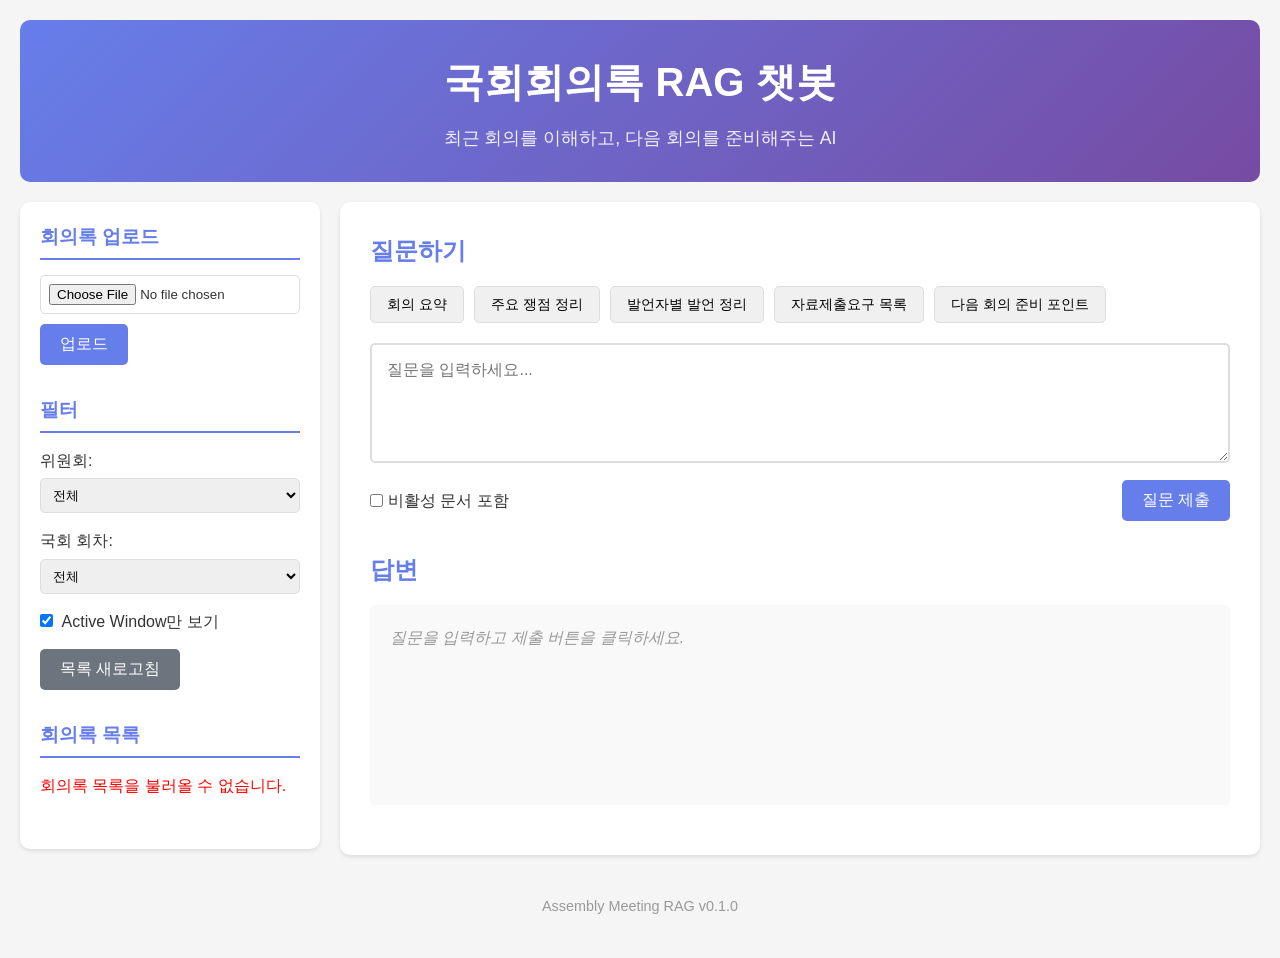
==== Assembly_Meeting_Rag/frontend/index.html @ 9d3f6072 "feat: 프론트엔드 UI 추가 - 회의록 질의응답을 위한 웹 인터페이스 - HTML, CSS, JavaScript 파일 추가" ====
<!DOCTYPE html>
<html lang="ko">
<head>
    <meta charset="UTF-8">
    <meta name="viewport" content="width=device-width, initial-scale=1.0">
    <title>국회회의록 RAG 챗봇</title>
    <link rel="stylesheet" href="style.css">
</head>
<body>
    <div class="container">
        <header>
            <h1>국회회의록 RAG 챗봇</h1>
            <p class="subtitle">최근 회의를 이해하고, 다음 회의를 준비해주는 AI</p>
        </header>

        <main>
            <!-- 사이드바: 회의록 목록 및 필터 -->
            <aside class="sidebar">
                <section class="upload-section">
                    <h2>회의록 업로드</h2>
                    <input type="file" id="fileInput" accept=".pdf" />
                    <button id="uploadBtn" class="btn btn-primary">업로드</button>
                </section>

                <section class="filter-section">
                    <h2>필터</h2>
                    <div class="filter-group">
                        <label for="committeeFilter">위원회:</label>
                        <select id="committeeFilter">
                            <option value="">전체</option>
                        </select>
                    </div>
                    <div class="filter-group">
                        <label for="assemblyFilter">국회 회차:</label>
                        <select id="assemblyFilter">
                            <option value="">전체</option>
                        </select>
                    </div>
                    <div class="filter-group">
                        <label>
                            <input type="checkbox" id="activeOnlyFilter" checked />
                            Active Window만 보기
                        </label>
                    </div>
                    <button id="refreshBtn" class="btn btn-secondary">목록 새로고침</button>
                </section>

                <section class="meetings-section">
                    <h2>회의록 목록</h2>
                    <div id="meetingsList" class="meetings-list">
                        <!-- 동적으로 로드됨 -->
                    </div>
                </section>
            </aside>

            <!-- 메인 콘텐츠: 질문 및 답변 -->
            <div class="main-content">
                <section class="question-section">
                    <h2>질문하기</h2>
                    <div class="question-templates">
                        <button class="template-btn" data-template="summary">회의 요약</button>
                        <button class="template-btn" data-template="issue">주요 쟁점 정리</button>
                        <button class="template-btn" data-template="speaker">발언자별 발언 정리</button>
                        <button class="template-btn" data-template="material">자료제출요구 목록</button>
                        <button class="template-btn" data-template="next">다음 회의 준비 포인트</button>
                    </div>
                    <div class="question-input">
                        <textarea id="questionInput" placeholder="질문을 입력하세요..."></textarea>
                        <div class="question-options">
                            <label>
                                <input type="checkbox" id="includeInactive" />
                                비활성 문서 포함
                            </label>
                            <button id="submitBtn" class="btn btn-primary">질문 제출</button>
                        </div>
                    </div>
                </section>

                <section class="answer-section">
                    <h2>답변</h2>
                    <div id="answerArea" class="answer-area">
                        <p class="placeholder">질문을 입력하고 제출 버튼을 클릭하세요.</p>
                    </div>
                    <div id="sourcesArea" class="sources-area" style="display: none;">
                        <h3>근거 문서</h3>
                        <div id="sourcesList"></div>
                    </div>
                </section>
            </div>
        </main>

        <footer>
            <p>Assembly Meeting RAG v0.1.0</p>
        </footer>
    </div>

    <script src="script.js"></script>
</body>
</html>
---- Assembly_Meeting_Rag/frontend/style.css ----
* {
    margin: 0;
    padding: 0;
    box-sizing: border-box;
}

body {
    font-family: -apple-system, BlinkMacSystemFont, 'Segoe UI', Roboto, Oxygen, Ubuntu, Cantarell, sans-serif;
    background-color: #f5f5f5;
    color: #333;
    line-height: 1.6;
}

.container {
    max-width: 1400px;
    margin: 0 auto;
    padding: 20px;
}

header {
    background: linear-gradient(135deg, #667eea 0%, #764ba2 100%);
    color: white;
    padding: 30px;
    border-radius: 10px;
    margin-bottom: 20px;
    text-align: center;
}

header h1 {
    font-size: 2.5em;
    margin-bottom: 10px;
}

.subtitle {
    font-size: 1.1em;
    opacity: 0.9;
}

main {
    display: grid;
    grid-template-columns: 300px 1fr;
    gap: 20px;
    margin-bottom: 20px;
}

/* 사이드바 */
.sidebar {
    background: white;
    padding: 20px;
    border-radius: 10px;
    box-shadow: 0 2px 4px rgba(0,0,0,0.1);
    height: fit-content;
    position: sticky;
    top: 20px;
}

.sidebar section {
    margin-bottom: 30px;
}

.sidebar h2 {
    font-size: 1.2em;
    margin-bottom: 15px;
    color: #667eea;
    border-bottom: 2px solid #667eea;
    padding-bottom: 5px;
}

.upload-section input[type="file"] {
    width: 100%;
    margin-bottom: 10px;
    padding: 8px;
    border: 1px solid #ddd;
    border-radius: 5px;
}

.filter-group {
    margin-bottom: 15px;
}

.filter-group label {
    display: block;
    margin-bottom: 5px;
    font-weight: 500;
}

.filter-group select {
    width: 100%;
    padding: 8px;
    border: 1px solid #ddd;
    border-radius: 5px;
}

.filter-group input[type="checkbox"] {
    margin-right: 5px;
}

.meetings-list {
    max-height: 400px;
    overflow-y: auto;
}

.meeting-item {
    padding: 10px;
    margin-bottom: 10px;
    background: #f9f9f9;
    border-radius: 5px;
    cursor: pointer;
    transition: background 0.2s;
}

.meeting-item:hover {
    background: #e9e9e9;
}

.meeting-item.active {
    background: #667eea;
    color: white;
}

.meeting-item h3 {
    font-size: 0.9em;
    margin-bottom: 5px;
}

.meeting-item p {
    font-size: 0.8em;
    opacity: 0.8;
}

/* 메인 콘텐츠 */
.main-content {
    background: white;
    padding: 30px;
    border-radius: 10px;
    box-shadow: 0 2px 4px rgba(0,0,0,0.1);
}

.question-section {
    margin-bottom: 30px;
}

.question-section h2 {
    margin-bottom: 15px;
    color: #667eea;
}

.question-templates {
    display: flex;
    flex-wrap: wrap;
    gap: 10px;
    margin-bottom: 20px;
}

.template-btn {
    padding: 8px 16px;
    background: #f0f0f0;
    border: 1px solid #ddd;
    border-radius: 5px;
    cursor: pointer;
    transition: all 0.2s;
    font-size: 0.9em;
}

.template-btn:hover {
    background: #667eea;
    color: white;
    border-color: #667eea;
}

.question-input textarea {
    width: 100%;
    min-height: 120px;
    padding: 15px;
    border: 2px solid #ddd;
    border-radius: 5px;
    font-size: 1em;
    font-family: inherit;
    resize: vertical;
}

.question-input textarea:focus {
    outline: none;
    border-color: #667eea;
}

.question-options {
    display: flex;
    justify-content: space-between;
    align-items: center;
    margin-top: 10px;
}

.question-options label {
    display: flex;
    align-items: center;
    gap: 5px;
}

.answer-section h2 {
    margin-bottom: 15px;
    color: #667eea;
}

.answer-area {
    background: #f9f9f9;
    padding: 20px;
    border-radius: 5px;
    min-height: 200px;
    margin-bottom: 20px;
}

.answer-area .placeholder {
    color: #999;
    font-style: italic;
}

.answer-area .loading {
    text-align: center;
    color: #667eea;
}

.answer-area .answer-content {
    white-space: pre-wrap;
    line-height: 1.8;
}

.sources-area {
    background: #f0f7ff;
    padding: 20px;
    border-radius: 5px;
    border-left: 4px solid #667eea;
}

.sources-area h3 {
    margin-bottom: 15px;
    color: #667eea;
}

.source-item {
    padding: 10px;
    margin-bottom: 10px;
    background: white;
    border-radius: 5px;
    border-left: 3px solid #667eea;
}

.source-item h4 {
    margin-bottom: 5px;
    color: #333;
}

.source-item p {
    font-size: 0.9em;
    color: #666;
}

/* 버튼 */
.btn {
    padding: 10px 20px;
    border: none;
    border-radius: 5px;
    cursor: pointer;
    font-size: 1em;
    transition: all 0.2s;
}

.btn-primary {
    background: #667eea;
    color: white;
}

.btn-primary:hover {
    background: #5568d3;
}

.btn-secondary {
    background: #6c757d;
    color: white;
}

.btn-secondary:hover {
    background: #5a6268;
}

.btn:disabled {
    opacity: 0.5;
    cursor: not-allowed;
}

footer {
    text-align: center;
    padding: 20px;
    color: #999;
    font-size: 0.9em;
}

/* 반응형 디자인 */
@media (max-width: 768px) {
    main {
        grid-template-columns: 1fr;
    }

    .sidebar {
        position: static;
    }
}
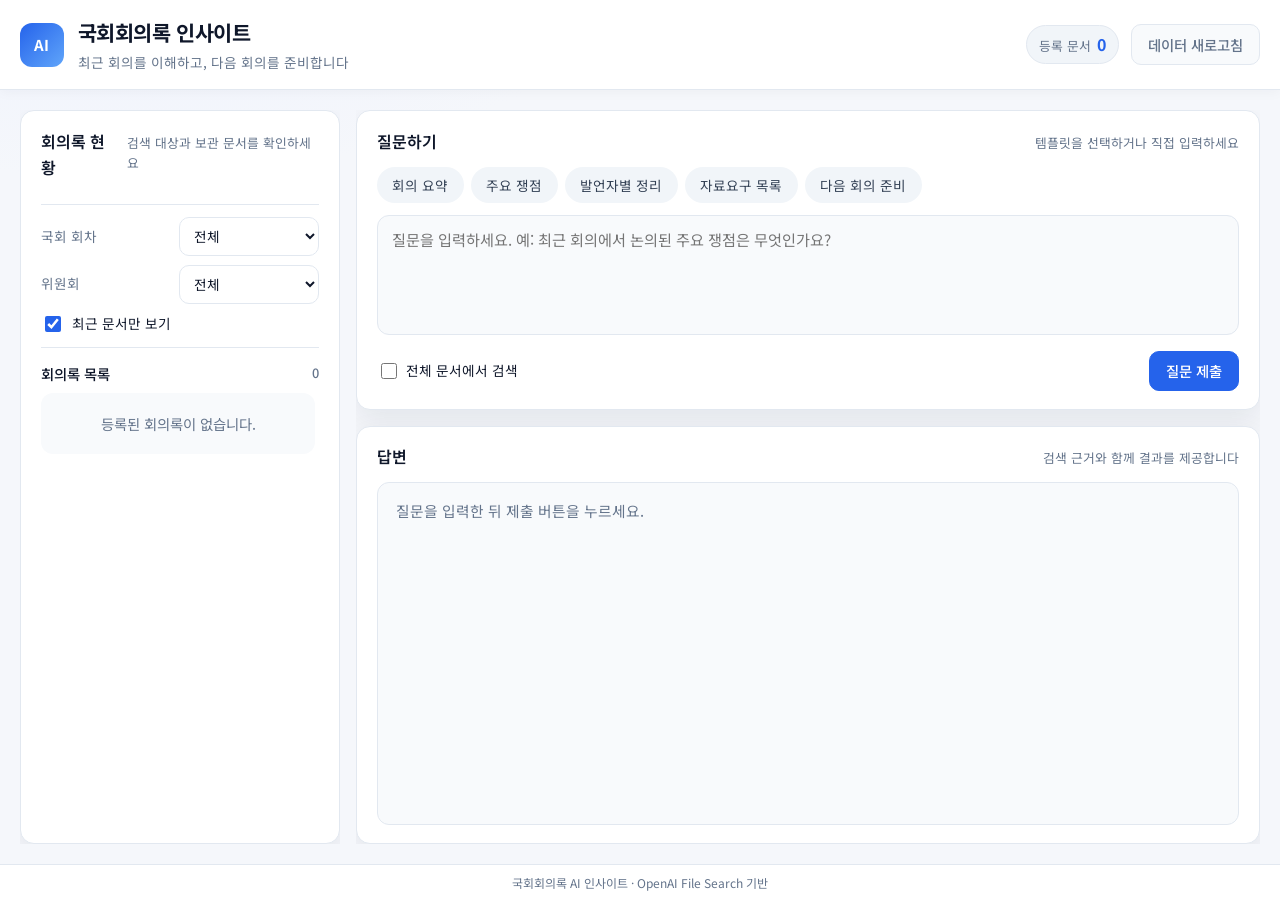
==== commit 8977a3e6: "Revamp frontend UI and client logic" ====
--- a/Assembly_Meeting_Rag/frontend/index.html
+++ b/Assembly_Meeting_Rag/frontend/index.html
@@ -3,102 +3,116 @@
 <head>
     <meta charset="UTF-8">
     <meta name="viewport" content="width=device-width, initial-scale=1.0">
-    <title>국회회의록 RAG 챗봇</title>
-    <link rel="stylesheet" href="style.css">
+    <title>국회회의록 AI 인사이트</title>
+    <link id="app-style" rel="stylesheet" href="/static/style.css" onerror="this.onerror=null;this.href='./style.css';">
+    <link rel="preconnect" href="https://fonts.googleapis.com">
+    <link rel="preconnect" href="https://fonts.gstatic.com" crossorigin>
+    <link href="https://fonts.googleapis.com/css2?family=Noto+Sans+KR:wght@400;500;600;700&display=swap" rel="stylesheet">
 </head>
 <body>
-    <div class="container">
-        <header>
-            <h1>국회회의록 RAG 챗봇</h1>
-            <p class="subtitle">최근 회의를 이해하고, 다음 회의를 준비해주는 AI</p>
-        </header>
+    <header class="top">
+        <div class="top-inner">
+            <div class="brand">
+                <span class="brand-mark">AI</span>
+                <div>
+                    <h1 class="title">국회회의록 인사이트</h1>
+                    <p class="tagline">최근 회의를 이해하고, 다음 회의를 준비합니다</p>
+                </div>
+            </div>
+            <div class="top-meta">
+                <div class="stat">
+                    <span class="stat-label">등록 문서</span>
+                    <strong id="totalDocs" class="stat-value">0</strong>
+                </div>
+                <button type="button" class="btn btn-ghost" id="refreshBtn">데이터 새로고침</button>
+            </div>
+        </div>
+    </header>
 
-        <main>
-            <!-- 사이드바: 회의록 목록 및 필터 -->
-            <aside class="sidebar">
-                <section class="upload-section">
-                    <h2>회의록 업로드</h2>
-                    <input type="file" id="fileInput" accept=".pdf" />
-                    <button id="uploadBtn" class="btn btn-primary">업로드</button>
-                </section>
-
-                <section class="filter-section">
-                    <h2>필터</h2>
-                    <div class="filter-group">
-                        <label for="committeeFilter">위원회:</label>
-                        <select id="committeeFilter">
+    <div class="screen">
+        <aside class="col col-docs">
+            <section class="card card-docs">
+                <div class="card-head">
+                    <h2 class="card-h">회의록 현황</h2>
+                    <span class="card-sub">검색 대상과 보관 문서를 확인하세요</span>
+                </div>
+                <div class="filters">
+                    <label class="filter-item">
+                        <span class="filter-lbl">국회 회차</span>
+                        <select id="assemblyFilter" class="filter-sel">
                             <option value="">전체</option>
                         </select>
-                    </div>
-                    <div class="filter-group">
-                        <label for="assemblyFilter">국회 회차:</label>
-                        <select id="assemblyFilter">
+                    </label>
+                    <label class="filter-item">
+                        <span class="filter-lbl">위원회</span>
+                        <select id="committeeFilter" class="filter-sel">
                             <option value="">전체</option>
                         </select>
-                    </div>
-                    <div class="filter-group">
-                        <label>
-                            <input type="checkbox" id="activeOnlyFilter" checked />
-                            Active Window만 보기
-                        </label>
-                    </div>
-                    <button id="refreshBtn" class="btn btn-secondary">목록 새로고침</button>
-                </section>
+                    </label>
+                    <label class="filter-check">
+                        <input type="checkbox" id="activeOnlyFilter" checked>
+                        <span>최근 문서만 보기</span>
+                    </label>
+                </div>
 
-                <section class="meetings-section">
-                    <h2>회의록 목록</h2>
-                    <div id="meetingsList" class="meetings-list">
-                        <!-- 동적으로 로드됨 -->
-                    </div>
-                </section>
-            </aside>
+                <div class="list-head">
+                    <span>회의록 목록</span>
+                    <span class="list-count" id="meetingsCount">0</span>
+                </div>
+                <div class="meetings-list" id="meetingsList">
+                    <p class="list-empty">등록된 회의록이 없습니다.</p>
+                </div>
+            </section>
+        </aside>
 
-            <!-- 메인 콘텐츠: 질문 및 답변 -->
-            <div class="main-content">
-                <section class="question-section">
-                    <h2>질문하기</h2>
-                    <div class="question-templates">
-                        <button class="template-btn" data-template="summary">회의 요약</button>
-                        <button class="template-btn" data-template="issue">주요 쟁점 정리</button>
-                        <button class="template-btn" data-template="speaker">발언자별 발언 정리</button>
-                        <button class="template-btn" data-template="material">자료제출요구 목록</button>
-                        <button class="template-btn" data-template="next">다음 회의 준비 포인트</button>
-                    </div>
-                    <div class="question-input">
-                        <textarea id="questionInput" placeholder="질문을 입력하세요..."></textarea>
-                        <div class="question-options">
-                            <label>
-                                <input type="checkbox" id="includeInactive" />
-                                비활성 문서 포함
-                            </label>
-                            <button id="submitBtn" class="btn btn-primary">질문 제출</button>
-                        </div>
-                    </div>
-                </section>
+        <main class="col col-main">
+            <section class="card card-ask">
+                <div class="card-head">
+                    <h2 class="card-h">질문하기</h2>
+                    <span class="card-sub">템플릿을 선택하거나 직접 입력하세요</span>
+                </div>
+                <div class="pill-row">
+                    <button type="button" class="pill" data-template="summary">회의 요약</button>
+                    <button type="button" class="pill" data-template="issue">주요 쟁점</button>
+                    <button type="button" class="pill" data-template="speaker">발언자별 정리</button>
+                    <button type="button" class="pill" data-template="material">자료요구 목록</button>
+                    <button type="button" class="pill" data-template="next">다음 회의 준비</button>
+                </div>
+                <textarea id="questionInput" class="ask-input" rows="4" placeholder="질문을 입력하세요. 예: 최근 회의에서 논의된 주요 쟁점은 무엇인가요?"></textarea>
+                <div class="ask-bar">
+                    <label class="ask-check">
+                        <input type="checkbox" id="includeInactive">
+                        <span>전체 문서에서 검색</span>
+                    </label>
+                    <button type="button" class="btn btn-main" id="submitBtn">질문 제출</button>
+                </div>
+            </section>
 
-                <section class="answer-section">
-                    <h2>답변</h2>
-                    <div id="answerArea" class="answer-area">
-                        <p class="placeholder">질문을 입력하고 제출 버튼을 클릭하세요.</p>
-                    </div>
-                    <div id="sourcesArea" class="sources-area" style="display: none;">
-                        <h3>근거 문서</h3>
-                        <div id="sourcesList"></div>
-                    </div>
-                </section>
-            </div>
+            <section class="card card-answer">
+                <div class="card-head">
+                    <h2 class="card-h">답변</h2>
+                    <span class="card-sub">검색 근거와 함께 결과를 제공합니다</span>
+                </div>
+                <div id="answerArea" class="answer-box">
+                    <p class="answer-empty">질문을 입력한 뒤 제출 버튼을 누르세요.</p>
+                </div>
+                <div id="sourcesArea" class="sources-box" hidden>
+                    <h3 class="sources-h">근거 문서</h3>
+                    <div id="sourcesList" class="sources-list"></div>
+                </div>
+            </section>
         </main>
-
-        <footer>
-            <p>Assembly Meeting RAG v0.1.0</p>
-        </footer>
     </div>
 
-    <script src="script.js"></script>
+    <footer class="bottom">
+        <p>국회회의록 AI 인사이트 · OpenAI File Search 기반</p>
+    </footer>
+
+    <div class="overlay" id="loadingOverlay" hidden aria-live="polite">
+        <div class="spinner"></div>
+        <p>처리 중입니다. 잠시만 기다려주세요.</p>
+    </div>
+
+    <script src="/static/script.js" onerror="this.onerror=null;var s=document.createElement('script');s.src='./script.js';document.body.appendChild(s);"></script>
 </body>
 </html>
-
-
-
-
-
--- a/Assembly_Meeting_Rag/frontend/style.css
+++ b/Assembly_Meeting_Rag/frontend/style.css
@@ -1,286 +1,251 @@
-* {
+/* 국회회의록 AI 인사이트 UI */
+
+*,
+*::before,
+*::after {
+    box-sizing: border-box;
+}
+
+:root {
+    --bg: #f5f7fb;
+    --card: #ffffff;
+    --text: #0f172a;
+    --muted: #64748b;
+    --line: #e2e8f0;
+    --primary: #2563eb;
+    --primary-h: #1d4ed8;
+    --accent: #0f766e;
+    --err: #b91c1c;
+    --shadow: 0 10px 30px rgba(15, 23, 42, 0.08);
+    --r: 14px;
+    --font: 'Noto Sans KR', sans-serif;
+}
+
+html, body {
+    height: 100%;
     margin: 0;
-    padding: 0;
-    box-sizing: border-box;
+    overflow: hidden;
 }
 
 body {
-    font-family: -apple-system, BlinkMacSystemFont, 'Segoe UI', Roboto, Oxygen, Ubuntu, Cantarell, sans-serif;
-    background-color: #f5f5f5;
-    color: #333;
+    font-family: var(--font);
+    font-size: 15px;
     line-height: 1.6;
-}
-
-.container {
-    max-width: 1400px;
+    color: var(--text);
+    background: radial-gradient(1200px 600px at 10% -10%, #eef2ff 0%, #f5f7fb 45%, #f5f7fb 100%);
+    display: flex;
+    flex-direction: column;
+}
+
+/* Header */
+.top {
+    flex-shrink: 0;
+    background: var(--card);
+    border-bottom: 1px solid var(--line);
+    box-shadow: 0 2px 12px rgba(15, 23, 42, 0.04);
+}
+
+.top-inner {
+    max-width: 1280px;
     margin: 0 auto;
-    padding: 20px;
-}
-
-header {
-    background: linear-gradient(135deg, #667eea 0%, #764ba2 100%);
-    color: white;
-    padding: 30px;
+    padding: 1rem 1.25rem;
+    display: flex;
+    align-items: center;
+    justify-content: space-between;
+    gap: 1rem;
+    flex-wrap: wrap;
+}
+
+.brand {
+    display: flex;
+    align-items: center;
+    gap: 0.85rem;
+}
+
+.brand-mark {
+    width: 44px;
+    height: 44px;
+    border-radius: 12px;
+    background: linear-gradient(135deg, var(--primary), #60a5fa);
+    color: #fff;
+    font-weight: 700;
+    display: inline-flex;
+    align-items: center;
+    justify-content: center;
+    letter-spacing: 0.02em;
+}
+
+.title {
+    margin: 0;
+    font-size: 1.3rem;
+    font-weight: 700;
+    letter-spacing: -0.02em;
+}
+
+.tagline {
+    margin: 0.15rem 0 0;
+    font-size: 0.85rem;
+    color: var(--muted);
+}
+
+.top-meta {
+    display: flex;
+    align-items: center;
+    gap: 0.75rem;
+}
+
+.stat {
+    display: inline-flex;
+    align-items: baseline;
+    gap: 0.4rem;
+    padding: 0.35rem 0.75rem;
+    border-radius: 999px;
+    background: #f1f5f9;
+    border: 1px solid var(--line);
+}
+
+.stat-label {
+    font-size: 0.8rem;
+    color: var(--muted);
+}
+
+.stat-value {
+    color: var(--primary);
+    font-weight: 700;
+    font-size: 1rem;
+}
+
+/* Layout */
+.screen {
+    flex: 1;
+    min-height: 0;
+    display: grid;
+    grid-template-columns: 320px 1fr;
+    gap: 1rem;
+    padding: 1.25rem;
+    max-width: 1280px;
+    margin: 0 auto;
+    width: 100%;
+    overflow: hidden;
+}
+
+.col {
+    min-height: 0;
+    overflow: hidden;
+    display: flex;
+    flex-direction: column;
+}
+
+.col-main {
+    gap: 1rem;
+}
+
+.card {
+    background: var(--card);
+    border: 1px solid var(--line);
+    border-radius: var(--r);
+    padding: 1.1rem 1.25rem;
+    box-shadow: var(--shadow);
+    flex-shrink: 0;
+}
+
+.card-docs {
+    display: flex;
+    flex-direction: column;
+    min-height: 0;
+    flex: 1;
+    overflow: hidden;
+}
+
+.card-answer {
+    flex: 1;
+    min-height: 0;
+    display: flex;
+    flex-direction: column;
+    overflow: hidden;
+}
+
+.card-head {
+    display: flex;
+    align-items: baseline;
+    justify-content: space-between;
+    gap: 0.5rem;
+    margin-bottom: 0.75rem;
+}
+
+.card-h {
+    margin: 0;
+    font-size: 1rem;
+    font-weight: 600;
+}
+
+.card-sub {
+    font-size: 0.8rem;
+    color: var(--muted);
+}
+
+/* Filters */
+.filters {
+    display: flex;
+    flex-direction: column;
+    gap: 0.6rem;
+    padding: 0.75rem 0;
+    border-top: 1px solid var(--line);
+    border-bottom: 1px solid var(--line);
+    margin: 0.75rem 0 0.85rem;
+}
+
+.filter-item {
+    display: flex;
+    align-items: center;
+    justify-content: space-between;
+    gap: 0.75rem;
+}
+
+.filter-lbl {
+    font-size: 0.85rem;
+    color: var(--muted);
+}
+
+.filter-sel {
+    padding: 0.45rem 0.65rem;
+    font-family: inherit;
+    font-size: 0.85rem;
+    border: 1px solid var(--line);
     border-radius: 10px;
-    margin-bottom: 20px;
-    text-align: center;
-}
-
-header h1 {
-    font-size: 2.5em;
-    margin-bottom: 10px;
-}
-
-.subtitle {
-    font-size: 1.1em;
-    opacity: 0.9;
-}
-
-main {
-    display: grid;
-    grid-template-columns: 300px 1fr;
-    gap: 20px;
-    margin-bottom: 20px;
-}
-
-/* 사이드바 */
-.sidebar {
-    background: white;
-    padding: 20px;
+    background: var(--card);
+    color: var(--text);
+    min-width: 140px;
+}
+
+.filter-check {
+    display: inline-flex;
+    align-items: center;
+    gap: 0.5rem;
+    font-size: 0.85rem;
+    color: var(--text);
+    cursor: pointer;
+}
+
+.filter-check input {
+    width: 16px;
+    height: 16px;
+    accent-color: var(--primary);
+}
+
+/* Buttons */
+.btn {
+    display: inline-flex;
+    align-items: center;
+    justify-content: center;
+    padding: 0.55rem 1rem;
+    font-family: inherit;
+    font-size: 0.9rem;
+    font-weight: 500;
     border-radius: 10px;
-    box-shadow: 0 2px 4px rgba(0,0,0,0.1);
-    height: fit-content;
-    position: sticky;
-    top: 20px;
-}
-
-.sidebar section {
-    margin-bottom: 30px;
-}
-
-.sidebar h2 {
-    font-size: 1.2em;
-    margin-bottom: 15px;
-    color: #667eea;
-    border-bottom: 2px solid #667eea;
-    padding-bottom: 5px;
-}
-
-.upload-section input[type="file"] {
-    width: 100%;
-    margin-bottom: 10px;
-    padding: 8px;
-    border: 1px solid #ddd;
-    border-radius: 5px;
-}
-
-.filter-group {
-    margin-bottom: 15px;
-}
-
-.filter-group label {
-    display: block;
-    margin-bottom: 5px;
-    font-weight: 500;
-}
-
-.filter-group select {
-    width: 100%;
-    padding: 8px;
-    border: 1px solid #ddd;
-    border-radius: 5px;
-}
-
-.filter-group input[type="checkbox"] {
-    margin-right: 5px;
-}
-
-.meetings-list {
-    max-height: 400px;
-    overflow-y: auto;
-}
-
-.meeting-item {
-    padding: 10px;
-    margin-bottom: 10px;
-    background: #f9f9f9;
-    border-radius: 5px;
     cursor: pointer;
-    transition: background 0.2s;
-}
-
-.meeting-item:hover {
-    background: #e9e9e9;
-}
-
-.meeting-item.active {
-    background: #667eea;
-    color: white;
-}
-
-.meeting-item h3 {
-    font-size: 0.9em;
-    margin-bottom: 5px;
-}
-
-.meeting-item p {
-    font-size: 0.8em;
-    opacity: 0.8;
-}
-
-/* 메인 콘텐츠 */
-.main-content {
-    background: white;
-    padding: 30px;
-    border-radius: 10px;
-    box-shadow: 0 2px 4px rgba(0,0,0,0.1);
-}
-
-.question-section {
-    margin-bottom: 30px;
-}
-
-.question-section h2 {
-    margin-bottom: 15px;
-    color: #667eea;
-}
-
-.question-templates {
-    display: flex;
-    flex-wrap: wrap;
-    gap: 10px;
-    margin-bottom: 20px;
-}
-
-.template-btn {
-    padding: 8px 16px;
-    background: #f0f0f0;
-    border: 1px solid #ddd;
-    border-radius: 5px;
-    cursor: pointer;
-    transition: all 0.2s;
-    font-size: 0.9em;
-}
-
-.template-btn:hover {
-    background: #667eea;
-    color: white;
-    border-color: #667eea;
-}
-
-.question-input textarea {
-    width: 100%;
-    min-height: 120px;
-    padding: 15px;
-    border: 2px solid #ddd;
-    border-radius: 5px;
-    font-size: 1em;
-    font-family: inherit;
-    resize: vertical;
-}
-
-.question-input textarea:focus {
-    outline: none;
-    border-color: #667eea;
-}
-
-.question-options {
-    display: flex;
-    justify-content: space-between;
-    align-items: center;
-    margin-top: 10px;
-}
-
-.question-options label {
-    display: flex;
-    align-items: center;
-    gap: 5px;
-}
-
-.answer-section h2 {
-    margin-bottom: 15px;
-    color: #667eea;
-}
-
-.answer-area {
-    background: #f9f9f9;
-    padding: 20px;
-    border-radius: 5px;
-    min-height: 200px;
-    margin-bottom: 20px;
-}
-
-.answer-area .placeholder {
-    color: #999;
-    font-style: italic;
-}
-
-.answer-area .loading {
-    text-align: center;
-    color: #667eea;
-}
-
-.answer-area .answer-content {
-    white-space: pre-wrap;
-    line-height: 1.8;
-}
-
-.sources-area {
-    background: #f0f7ff;
-    padding: 20px;
-    border-radius: 5px;
-    border-left: 4px solid #667eea;
-}
-
-.sources-area h3 {
-    margin-bottom: 15px;
-    color: #667eea;
-}
-
-.source-item {
-    padding: 10px;
-    margin-bottom: 10px;
-    background: white;
-    border-radius: 5px;
-    border-left: 3px solid #667eea;
-}
-
-.source-item h4 {
-    margin-bottom: 5px;
-    color: #333;
-}
-
-.source-item p {
-    font-size: 0.9em;
-    color: #666;
-}
-
-/* 버튼 */
-.btn {
-    padding: 10px 20px;
-    border: none;
-    border-radius: 5px;
-    cursor: pointer;
-    font-size: 1em;
-    transition: all 0.2s;
-}
-
-.btn-primary {
-    background: #667eea;
-    color: white;
-}
-
-.btn-primary:hover {
-    background: #5568d3;
-}
-
-.btn-secondary {
-    background: #6c757d;
-    color: white;
-}
-
-.btn-secondary:hover {
-    background: #5a6268;
+    border: 1px solid transparent;
+    transition: background 0.2s, border-color 0.2s, color 0.2s;
 }
 
 .btn:disabled {
@@ -288,25 +253,319 @@
     cursor: not-allowed;
 }
 
-footer {
+.btn-main {
+    background: var(--primary);
+    color: #fff;
+    border-color: var(--primary);
+}
+
+.btn-main:hover:not(:disabled) {
+    background: var(--primary-h);
+    border-color: var(--primary-h);
+}
+
+.btn-ghost {
+    background: #f8fafc;
+    color: var(--muted);
+    border-color: var(--line);
+}
+
+.btn-ghost:hover:not(:disabled) {
+    border-color: var(--primary);
+    color: var(--primary);
+    background: #eff6ff;
+}
+
+/* List */
+.list-head {
+    display: flex;
+    align-items: center;
+    justify-content: space-between;
+    font-size: 0.9rem;
+    font-weight: 500;
+    margin-bottom: 0.5rem;
+}
+
+.list-count {
+    font-size: 0.8rem;
+    font-weight: 500;
+    color: var(--muted);
+}
+
+.meetings-list {
+    flex: 1;
+    min-height: 120px;
+    overflow-y: auto;
+    padding-right: 0.25rem;
+}
+
+.list-empty {
+    margin: 0;
+    padding: 1.2rem;
     text-align: center;
-    padding: 20px;
-    color: #999;
-    font-size: 0.9em;
-}
-
-/* 반응형 디자인 */
-@media (max-width: 768px) {
-    main {
+    font-size: 0.9rem;
+    color: var(--muted);
+    background: #f8fafc;
+    border-radius: 12px;
+}
+
+.meeting-item {
+    padding: 0.8rem 0.9rem;
+    margin-bottom: 0.55rem;
+    background: #f8fafc;
+    border: 1px solid transparent;
+    border-radius: 12px;
+    font-size: 0.85rem;
+    transition: border-color 0.2s, background 0.2s;
+}
+
+.meeting-item:hover {
+    border-color: var(--primary);
+    background: #eff6ff;
+}
+
+.meeting-item.active {
+    background: #ecfeff;
+    border-color: #22d3ee;
+}
+
+.meeting-item h3 {
+    margin: 0 0 0.2rem;
+    font-size: 0.92rem;
+    font-weight: 600;
+}
+
+.meeting-item p {
+    margin: 0;
+    font-size: 0.8rem;
+    color: var(--muted);
+}
+
+.meeting-item .status-dot {
+    display: inline-flex;
+    align-items: center;
+    margin-top: 0.35rem;
+    padding: 0.1rem 0.45rem;
+    border-radius: 999px;
+    font-size: 0.7rem;
+    background: #e2e8f0;
+    color: #475569;
+}
+
+.meeting-item.active .status-dot {
+    background: #cffafe;
+    color: #0e7490;
+}
+
+/* Ask */
+.pill-row {
+    display: flex;
+    flex-wrap: wrap;
+    gap: 0.45rem;
+    margin-bottom: 0.75rem;
+}
+
+.pill {
+    padding: 0.45rem 0.9rem;
+    font-family: inherit;
+    font-size: 0.85rem;
+    background: #f1f5f9;
+    border: 1px solid transparent;
+    border-radius: 999px;
+    color: #334155;
+    cursor: pointer;
+    transition: background 0.2s, border-color 0.2s, color 0.2s;
+}
+
+.pill:hover {
+    border-color: var(--primary);
+    background: #eff6ff;
+    color: var(--primary);
+}
+
+.ask-input {
+    width: 100%;
+    padding: 0.75rem 0.9rem;
+    font-family: inherit;
+    font-size: 0.95rem;
+    line-height: 1.55;
+    border: 1px solid var(--line);
+    border-radius: 12px;
+    resize: none;
+    margin-bottom: 0.6rem;
+    min-height: 92px;
+    background: #f8fafc;
+}
+
+.ask-input:focus {
+    outline: none;
+    border-color: var(--primary);
+    box-shadow: 0 0 0 3px rgba(37, 99, 235, 0.15);
+    background: #ffffff;
+}
+
+.ask-bar {
+    display: flex;
+    align-items: center;
+    justify-content: space-between;
+    gap: 1rem;
+    flex-wrap: wrap;
+}
+
+.ask-check {
+    display: inline-flex;
+    align-items: center;
+    gap: 0.4rem;
+    font-size: 0.85rem;
+    color: var(--text);
+    cursor: pointer;
+}
+
+.ask-check input {
+    width: 16px;
+    height: 16px;
+    accent-color: var(--primary);
+}
+
+/* Answer */
+.answer-box {
+    flex: 1;
+    min-height: 0;
+    overflow-y: auto;
+    padding: 1rem 1.15rem;
+    background: #f8fafc;
+    border-radius: 12px;
+    border: 1px solid var(--line);
+}
+
+.answer-empty {
+    margin: 0;
+    font-size: 0.92rem;
+    color: var(--muted);
+}
+
+.answer-content {
+    white-space: pre-wrap;
+    line-height: 1.75;
+    font-size: 0.95rem;
+    color: #0f172a;
+}
+
+.answer-content strong { font-weight: 600; }
+.answer-content h2 { font-size: 1.05rem; margin: 1rem 0 0.4rem; }
+.answer-content h3 { font-size: 1rem; margin: 0.8rem 0 0.3rem; }
+.answer-content ul, .answer-content ol { margin: 0.5rem 0 0 1.25rem; }
+.answer-content li { margin-bottom: 0.25rem; }
+
+.sources-box {
+    flex-shrink: 0;
+    margin-top: 0.85rem;
+    padding: 0.9rem 1rem;
+    max-height: 40vh;
+    overflow-y: auto;
+    background: #f8fafc;
+    border: 1px solid var(--line);
+    border-left: 4px solid var(--primary);
+    border-radius: 12px;
+}
+
+.sources-h {
+    margin: 0 0 0.75rem;
+    font-size: 0.95rem;
+    font-weight: 600;
+}
+
+.sources-list {
+    display: flex;
+    flex-direction: column;
+    gap: 0.6rem;
+}
+
+.source-item {
+    padding: 0.75rem;
+    font-size: 0.85rem;
+    color: var(--muted);
+    background: var(--card);
+    border: 1px solid var(--line);
+    border-radius: 10px;
+}
+
+.source-item p { margin: 0; }
+
+/* Footer */
+.bottom {
+    flex-shrink: 0;
+    padding: 0.5rem 1rem;
+    text-align: center;
+    font-size: 0.75rem;
+    color: var(--muted);
+    border-top: 1px solid var(--line);
+    background: var(--card);
+}
+
+.bottom p { margin: 0; }
+
+/* Overlay */
+.overlay {
+    position: fixed;
+    inset: 0;
+    background: rgba(15, 23, 42, 0.4);
+    display: flex;
+    flex-direction: column;
+    align-items: center;
+    justify-content: center;
+    gap: 1rem;
+    z-index: 1000;
+    color: #fff;
+    font-size: 0.9rem;
+    backdrop-filter: blur(3px);
+}
+
+.overlay[hidden] {
+    display: none;
+}
+
+.spinner {
+    width: 40px;
+    height: 40px;
+    border: 3px solid rgba(255,255,255,0.3);
+    border-top-color: #fff;
+    border-radius: 50%;
+    animation: spin 0.7s linear infinite;
+}
+
+@keyframes spin {
+    to { transform: rotate(360deg); }
+}
+
+@media (max-width: 900px) {
+    .screen {
         grid-template-columns: 1fr;
     }
-
-    .sidebar {
-        position: static;
-    }
-}
-
-
-
-
-
+    .col-docs {
+        max-height: 42vh;
+    }
+}
+
+@media (max-width: 640px) {
+    .top-inner {
+        padding: 0.9rem 1rem;
+    }
+    .screen {
+        padding: 0.9rem;
+    }
+    .card {
+        padding: 1rem;
+    }
+    .top-meta {
+        width: 100%;
+        justify-content: space-between;
+    }
+    .ask-bar {
+        flex-direction: column;
+        align-items: stretch;
+    }
+    .btn-main {
+        width: 100%;
+    }
+}
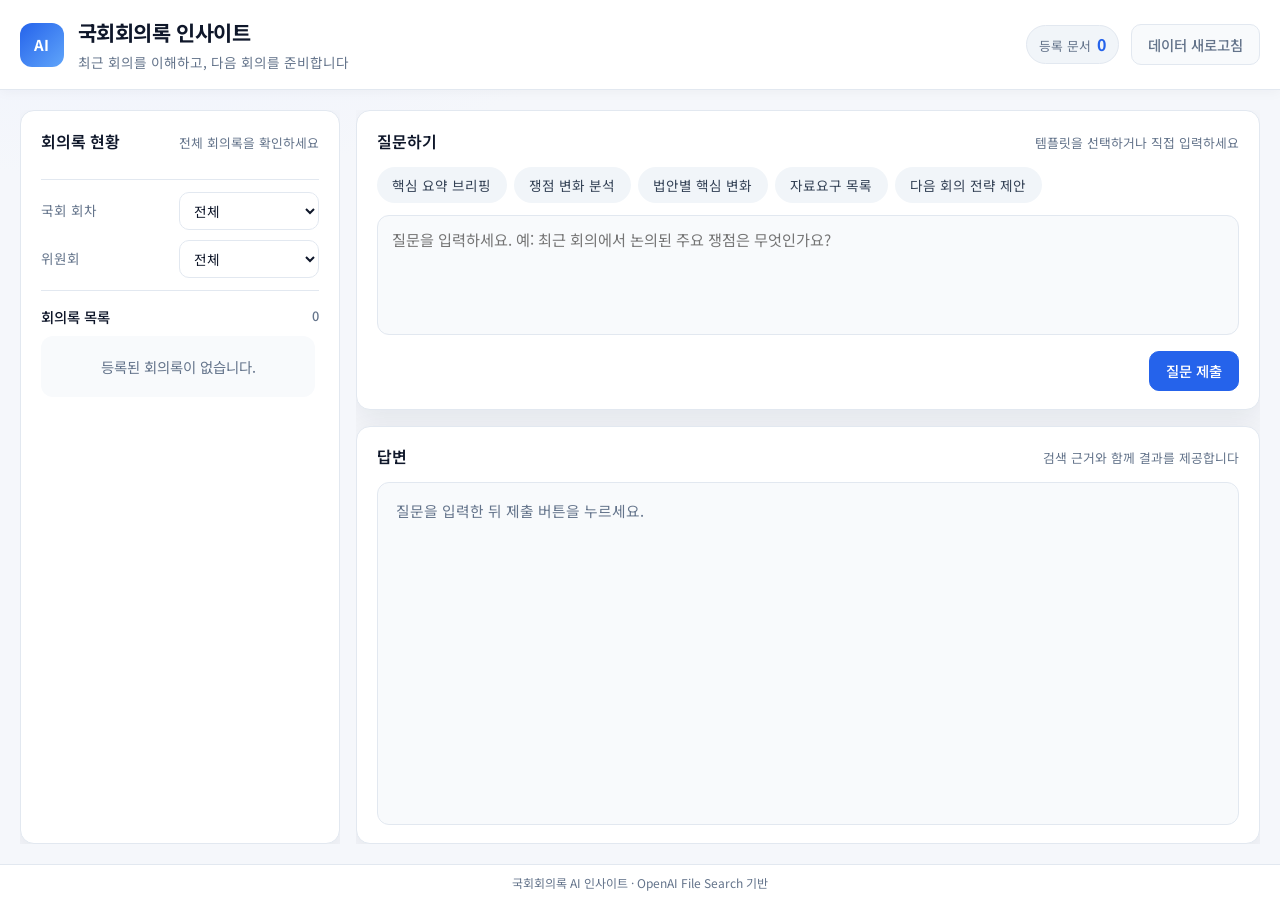
==== commit 17812754: "Refresh prompts and answer UX Co-authored-by: Cursor <cursoragent@cursor.com>" ====
--- a/Assembly_Meeting_Rag/frontend/index.html
+++ b/Assembly_Meeting_Rag/frontend/index.html
@@ -4,7 +4,7 @@
     <meta charset="UTF-8">
     <meta name="viewport" content="width=device-width, initial-scale=1.0">
     <title>국회회의록 AI 인사이트</title>
-    <link id="app-style" rel="stylesheet" href="/static/style.css" onerror="this.onerror=null;this.href='./style.css';">
+    <link id="app-style" rel="stylesheet" href="/static/style.css?v=20260219-1" onerror="this.onerror=null;this.href='./style.css?v=20260219-1';">
     <link rel="preconnect" href="https://fonts.googleapis.com">
     <link rel="preconnect" href="https://fonts.gstatic.com" crossorigin>
     <link href="https://fonts.googleapis.com/css2?family=Noto+Sans+KR:wght@400;500;600;700&display=swap" rel="stylesheet">
@@ -16,7 +16,7 @@
                 <span class="brand-mark">AI</span>
                 <div>
                     <h1 class="title">국회회의록 인사이트</h1>
-                    <p class="tagline">최근 회의를 이해하고, 다음 회의를 준비합니다</p>
+            <p class="tagline">최근 회의를 이해하고, 다음 회의를 준비합니다</p>
                 </div>
             </div>
             <div class="top-meta">
@@ -31,76 +31,68 @@
 
     <div class="screen">
         <aside class="col col-docs">
-            <section class="card card-docs">
+        <section class="card card-docs">
                 <div class="card-head">
                     <h2 class="card-h">회의록 현황</h2>
-                    <span class="card-sub">검색 대상과 보관 문서를 확인하세요</span>
+                    <span class="card-sub">전체 회의록을 확인하세요</span>
                 </div>
-                <div class="filters">
-                    <label class="filter-item">
-                        <span class="filter-lbl">국회 회차</span>
-                        <select id="assemblyFilter" class="filter-sel">
-                            <option value="">전체</option>
-                        </select>
-                    </label>
+            <div class="filters">
+                <label class="filter-item">
+                    <span class="filter-lbl">국회 회차</span>
+                    <select id="assemblyFilter" class="filter-sel">
+                        <option value="">전체</option>
+                    </select>
+                </label>
                     <label class="filter-item">
                         <span class="filter-lbl">위원회</span>
                         <select id="committeeFilter" class="filter-sel">
                             <option value="">전체</option>
                         </select>
-                    </label>
-                    <label class="filter-check">
-                        <input type="checkbox" id="activeOnlyFilter" checked>
-                        <span>최근 문서만 보기</span>
-                    </label>
-                </div>
+                </label>
+            </div>
 
-                <div class="list-head">
-                    <span>회의록 목록</span>
-                    <span class="list-count" id="meetingsCount">0</span>
-                </div>
-                <div class="meetings-list" id="meetingsList">
-                    <p class="list-empty">등록된 회의록이 없습니다.</p>
-                </div>
-            </section>
+            <div class="list-head">
+                <span>회의록 목록</span>
+                <span class="list-count" id="meetingsCount">0</span>
+            </div>
+            <div class="meetings-list" id="meetingsList">
+                <p class="list-empty">등록된 회의록이 없습니다.</p>
+            </div>
+        </section>
         </aside>
 
         <main class="col col-main">
-            <section class="card card-ask">
+        <section class="card card-ask">
                 <div class="card-head">
-                    <h2 class="card-h">질문하기</h2>
+            <h2 class="card-h">질문하기</h2>
                     <span class="card-sub">템플릿을 선택하거나 직접 입력하세요</span>
                 </div>
-                <div class="pill-row">
-                    <button type="button" class="pill" data-template="summary">회의 요약</button>
-                    <button type="button" class="pill" data-template="issue">주요 쟁점</button>
-                    <button type="button" class="pill" data-template="speaker">발언자별 정리</button>
-                    <button type="button" class="pill" data-template="material">자료요구 목록</button>
-                    <button type="button" class="pill" data-template="next">다음 회의 준비</button>
-                </div>
-                <textarea id="questionInput" class="ask-input" rows="4" placeholder="질문을 입력하세요. 예: 최근 회의에서 논의된 주요 쟁점은 무엇인가요?"></textarea>
-                <div class="ask-bar">
-                    <label class="ask-check">
-                        <input type="checkbox" id="includeInactive">
-                        <span>전체 문서에서 검색</span>
-                    </label>
-                    <button type="button" class="btn btn-main" id="submitBtn">질문 제출</button>
-                </div>
-            </section>
+            <div class="pill-row">
+                <button type="button" class="pill" data-template="summary">핵심 요약 브리핑</button>
+                <button type="button" class="pill" data-template="issue">쟁점 변화 분석</button>
+                <button type="button" class="pill" data-template="speaker">법안별 핵심 변화</button>
+                <button type="button" class="pill" data-template="material">자료요구 목록</button>
+                <button type="button" class="pill" data-template="next">다음 회의 전략 제안</button>
+            </div>
+            <textarea id="questionInput" class="ask-input" rows="4" placeholder="질문을 입력하세요. 예: 최근 회의에서 논의된 주요 쟁점은 무엇인가요?"></textarea>
+            <div class="ask-bar">
+                <button type="button" class="btn btn-main" id="submitBtn">질문 제출</button>
+            </div>
+        </section>
 
-            <section class="card card-answer">
+        <section class="card card-answer">
                 <div class="card-head">
-                    <h2 class="card-h">답변</h2>
+            <h2 class="card-h">답변</h2>
                     <span class="card-sub">검색 근거와 함께 결과를 제공합니다</span>
                 </div>
-                <div id="answerArea" class="answer-box">
-                    <p class="answer-empty">질문을 입력한 뒤 제출 버튼을 누르세요.</p>
-                </div>
-                <div id="sourcesArea" class="sources-box" hidden>
-                    <h3 class="sources-h">근거 문서</h3>
-                    <div id="sourcesList" class="sources-list"></div>
-                </div>
-            </section>
+            <div id="answerArea" class="answer-box">
+                <p class="answer-empty">질문을 입력한 뒤 제출 버튼을 누르세요.</p>
+            </div>
+            <div id="sourcesArea" class="sources-box" hidden>
+                <h3 class="sources-h">근거 문서</h3>
+                <div id="sourcesList" class="sources-list"></div>
+            </div>
+        </section>
         </main>
     </div>
 
@@ -113,6 +105,6 @@
         <p>처리 중입니다. 잠시만 기다려주세요.</p>
     </div>
 
-    <script src="/static/script.js" onerror="this.onerror=null;var s=document.createElement('script');s.src='./script.js';document.body.appendChild(s);"></script>
+    <script src="/static/script.js?v=20260219-2" onerror="this.onerror=null;var s=document.createElement('script');s.src='./script.js?v=20260219-2';document.body.appendChild(s);"></script>
 </body>
 </html>
--- a/Assembly_Meeting_Rag/frontend/style.css
+++ b/Assembly_Meeting_Rag/frontend/style.css
@@ -14,7 +14,6 @@
     --line: #e2e8f0;
     --primary: #2563eb;
     --primary-h: #1d4ed8;
-    --accent: #0f766e;
     --err: #b91c1c;
     --shadow: 0 10px 30px rgba(15, 23, 42, 0.08);
     --r: 14px;
@@ -37,7 +36,6 @@
     flex-direction: column;
 }
 
-/* Header */
 .top {
     flex-shrink: 0;
     background: var(--card);
@@ -115,7 +113,6 @@
     font-size: 1rem;
 }
 
-/* Layout */
 .screen {
     flex: 1;
     min-height: 0;
@@ -184,7 +181,6 @@
     color: var(--muted);
 }
 
-/* Filters */
 .filters {
     display: flex;
     flex-direction: column;
@@ -218,22 +214,6 @@
     min-width: 140px;
 }
 
-.filter-check {
-    display: inline-flex;
-    align-items: center;
-    gap: 0.5rem;
-    font-size: 0.85rem;
-    color: var(--text);
-    cursor: pointer;
-}
-
-.filter-check input {
-    width: 16px;
-    height: 16px;
-    accent-color: var(--primary);
-}
-
-/* Buttons */
 .btn {
     display: inline-flex;
     align-items: center;
@@ -276,7 +256,6 @@
     background: #eff6ff;
 }
 
-/* List */
 .list-head {
     display: flex;
     align-items: center;
@@ -357,7 +336,6 @@
     color: #0e7490;
 }
 
-/* Ask */
 .pill-row {
     display: flex;
     flex-wrap: wrap;
@@ -407,27 +385,9 @@
 .ask-bar {
     display: flex;
     align-items: center;
-    justify-content: space-between;
-    gap: 1rem;
-    flex-wrap: wrap;
-}
-
-.ask-check {
-    display: inline-flex;
-    align-items: center;
-    gap: 0.4rem;
-    font-size: 0.85rem;
-    color: var(--text);
-    cursor: pointer;
-}
-
-.ask-check input {
-    width: 16px;
-    height: 16px;
-    accent-color: var(--primary);
-}
-
-/* Answer */
+    justify-content: flex-end;
+}
+
 .answer-box {
     flex: 1;
     min-height: 0;
@@ -445,10 +405,13 @@
 }
 
 .answer-content {
-    white-space: pre-wrap;
-    line-height: 1.75;
+    line-height: 1.8;
     font-size: 0.95rem;
     color: #0f172a;
+}
+
+.answer-content p {
+    margin: 0.35rem 0;
 }
 
 .answer-content strong { font-weight: 600; }
@@ -456,6 +419,34 @@
 .answer-content h3 { font-size: 1rem; margin: 0.8rem 0 0.3rem; }
 .answer-content ul, .answer-content ol { margin: 0.5rem 0 0 1.25rem; }
 .answer-content li { margin-bottom: 0.25rem; }
+.answer-section-title {
+    margin: 0.9rem 0 0.45rem;
+    font-weight: 700;
+    color: #1e3a8a;
+}
+.answer-list {
+    margin: 0.35rem 0 0.75rem 1.2rem;
+    padding: 0;
+}
+.answer-gap {
+    height: 0.35rem;
+}
+
+.cite-chip {
+    display: inline-flex;
+    align-items: center;
+    gap: 0.25rem;
+    margin: 0 0.15rem;
+    padding: 0.08rem 0.45rem;
+    border-radius: 999px;
+    font-size: 0.76rem;
+    line-height: 1.25;
+    color: #1d4ed8;
+    background: #eff6ff;
+    border: 1px solid #bfdbfe;
+    vertical-align: baseline;
+    white-space: nowrap;
+}
 
 .sources-box {
     flex-shrink: 0;
@@ -492,7 +483,6 @@
 
 .source-item p { margin: 0; }
 
-/* Footer */
 .bottom {
     flex-shrink: 0;
     padding: 0.5rem 1rem;
@@ -505,7 +495,6 @@
 
 .bottom p { margin: 0; }
 
-/* Overlay */
 .overlay {
     position: fixed;
     inset: 0;
@@ -561,11 +550,12 @@
         width: 100%;
         justify-content: space-between;
     }
-    .ask-bar {
-        flex-direction: column;
-        align-items: stretch;
-    }
     .btn-main {
         width: 100%;
     }
 }
+
+
+
+
+
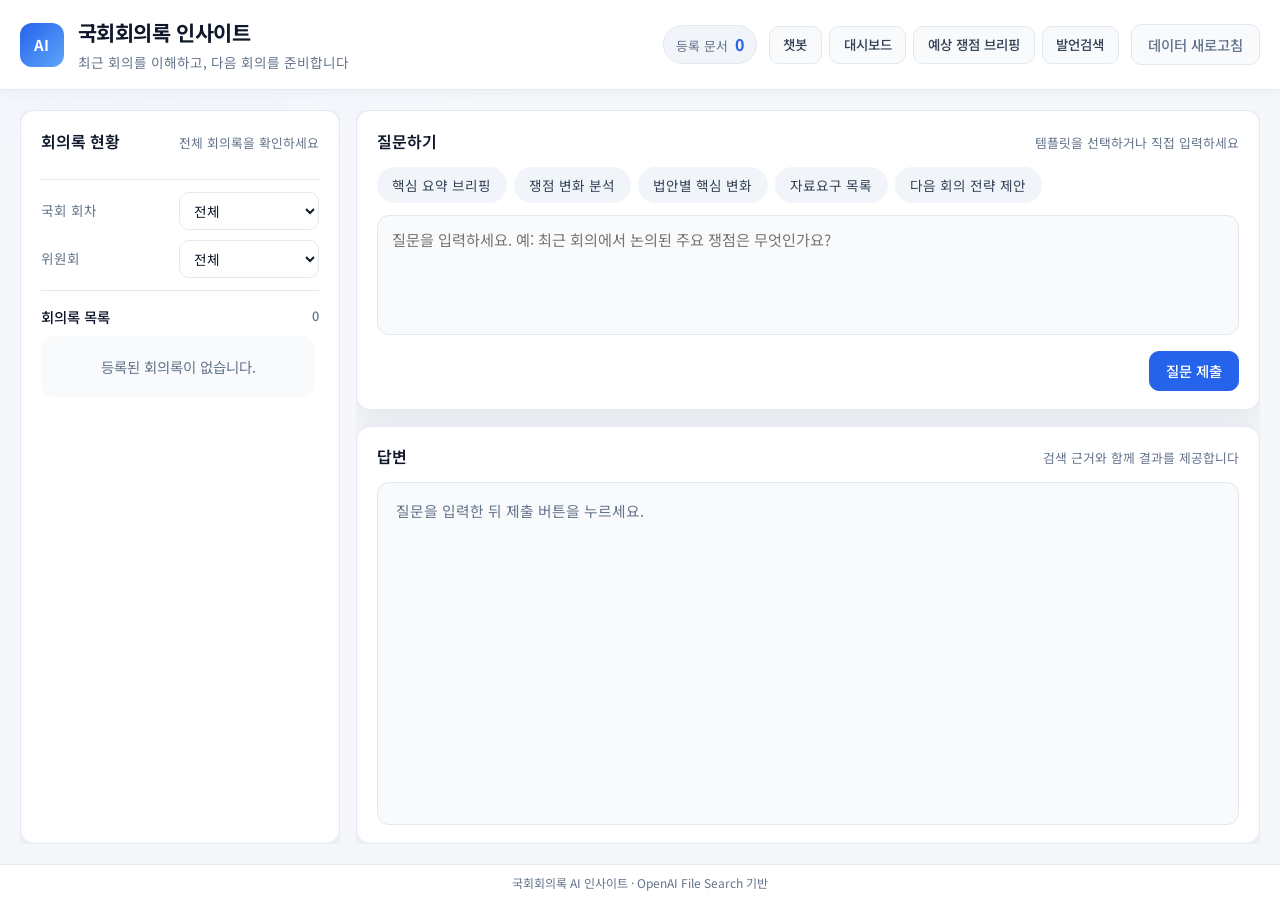
==== commit 1d03bbf9: "feat: add quick navigation links in header Expose direct links to chatbot, dashboard, briefing, and " ====
--- a/Assembly_Meeting_Rag/frontend/index.html
+++ b/Assembly_Meeting_Rag/frontend/index.html
@@ -24,6 +24,40 @@
                     <span class="stat-label">등록 문서</span>
                     <strong id="totalDocs" class="stat-value">0</strong>
                 </div>
+                <nav class="quick-links" aria-label="화면 이동">
+                    <a
+                        class="btn btn-nav"
+                        href="https://mois-data-internship.onrender.com/"
+                        target="_blank"
+                        rel="noopener noreferrer"
+                    >
+                        챗봇
+                    </a>
+                    <a
+                        class="btn btn-nav"
+                        href="https://fastapi-supabase-dashboard.onrender.com/dashboard"
+                        target="_blank"
+                        rel="noopener noreferrer"
+                    >
+                        대시보드
+                    </a>
+                    <a
+                        class="btn btn-nav"
+                        href="https://fastapi-supabase-dashboard.onrender.com/news"
+                        target="_blank"
+                        rel="noopener noreferrer"
+                    >
+                        예상 쟁점 브리핑
+                    </a>
+                    <a
+                        class="btn btn-nav"
+                        href="https://fastapi-supabase-dashboard.onrender.com/speech"
+                        target="_blank"
+                        rel="noopener noreferrer"
+                    >
+                        발언검색
+                    </a>
+                </nav>
                 <button type="button" class="btn btn-ghost" id="refreshBtn">데이터 새로고침</button>
             </div>
         </div>
--- a/Assembly_Meeting_Rag/frontend/style.css
+++ b/Assembly_Meeting_Rag/frontend/style.css
@@ -92,6 +92,13 @@
     gap: 0.75rem;
 }
 
+.quick-links {
+    display: flex;
+    align-items: center;
+    gap: 0.45rem;
+    flex-wrap: wrap;
+}
+
 .stat {
     display: inline-flex;
     align-items: baseline;
@@ -256,6 +263,21 @@
     background: #eff6ff;
 }
 
+.btn-nav {
+    text-decoration: none;
+    background: #f8fafc;
+    color: #334155;
+    border-color: var(--line);
+    padding: 0.45rem 0.85rem;
+    font-size: 0.84rem;
+}
+
+.btn-nav:hover {
+    border-color: var(--primary);
+    color: var(--primary);
+    background: #eff6ff;
+}
+
 .list-head {
     display: flex;
     align-items: center;
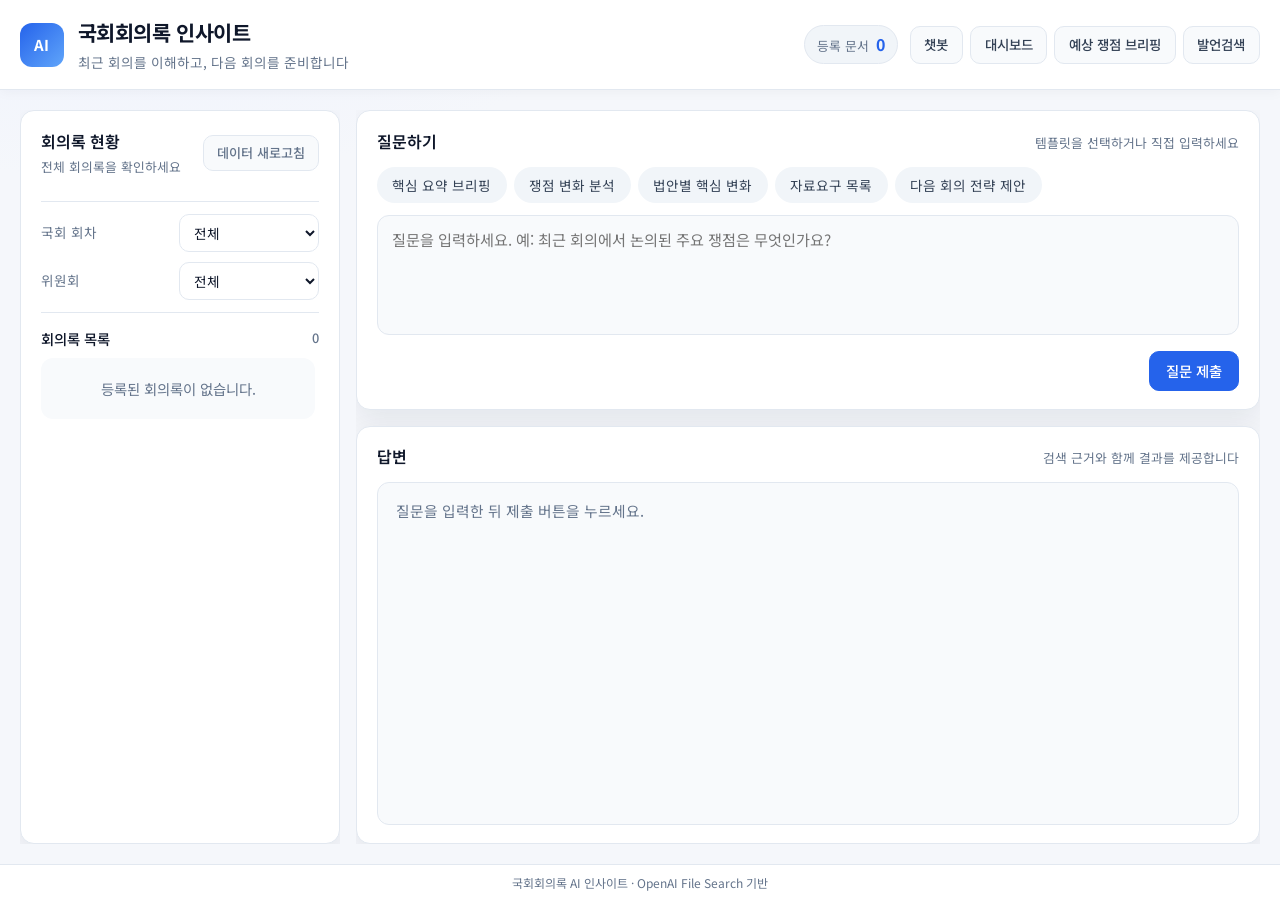
==== commit f359df3f: "feat: reposition refresh action for UI consistency Move the refresh control into the meeting status " ====
--- a/Assembly_Meeting_Rag/frontend/index.html
+++ b/Assembly_Meeting_Rag/frontend/index.html
@@ -4,7 +4,7 @@
     <meta charset="UTF-8">
     <meta name="viewport" content="width=device-width, initial-scale=1.0">
     <title>국회회의록 AI 인사이트</title>
-    <link id="app-style" rel="stylesheet" href="/static/style.css?v=20260219-1" onerror="this.onerror=null;this.href='./style.css?v=20260219-1';">
+    <link id="app-style" rel="stylesheet" href="/static/style.css?v=20260223-1" onerror="this.onerror=null;this.href='./style.css?v=20260223-1';">
     <link rel="preconnect" href="https://fonts.googleapis.com">
     <link rel="preconnect" href="https://fonts.gstatic.com" crossorigin>
     <link href="https://fonts.googleapis.com/css2?family=Noto+Sans+KR:wght@400;500;600;700&display=swap" rel="stylesheet">
@@ -58,7 +58,6 @@
                         발언검색
                     </a>
                 </nav>
-                <button type="button" class="btn btn-ghost" id="refreshBtn">데이터 새로고침</button>
             </div>
         </div>
     </header>
@@ -66,9 +65,12 @@
     <div class="screen">
         <aside class="col col-docs">
         <section class="card card-docs">
-                <div class="card-head">
-                    <h2 class="card-h">회의록 현황</h2>
-                    <span class="card-sub">전체 회의록을 확인하세요</span>
+                <div class="card-head card-head-docs">
+                    <div>
+                        <h2 class="card-h">회의록 현황</h2>
+                        <span class="card-sub">전체 회의록을 확인하세요</span>
+                    </div>
+                    <button type="button" class="btn btn-ghost btn-refresh" id="refreshBtn">데이터 새로고침</button>
                 </div>
             <div class="filters">
                 <label class="filter-item">
--- a/Assembly_Meeting_Rag/frontend/style.css
+++ b/Assembly_Meeting_Rag/frontend/style.css
@@ -177,6 +177,15 @@
     margin-bottom: 0.75rem;
 }
 
+.card-head-docs {
+    align-items: center;
+}
+
+.card-head-docs .card-sub {
+    display: block;
+    margin-top: 0.12rem;
+}
+
 .card-h {
     margin: 0;
     font-size: 1rem;
@@ -264,18 +273,39 @@
 }
 
 .btn-nav {
+    display: inline-flex;
+    align-items: center;
+    justify-content: center;
+    min-height: 34px;
     text-decoration: none;
     background: #f8fafc;
     color: #334155;
     border-color: var(--line);
     padding: 0.45rem 0.85rem;
     font-size: 0.84rem;
+    font-weight: 500;
+}
+
+.btn-nav:link,
+.btn-nav:visited {
+    color: #334155;
+    text-decoration: none;
 }
 
 .btn-nav:hover {
     border-color: var(--primary);
     color: var(--primary);
     background: #eff6ff;
+}
+
+.btn-nav:active {
+    background: #dbeafe;
+}
+
+.btn-refresh {
+    padding: 0.45rem 0.8rem;
+    font-size: 0.82rem;
+    white-space: nowrap;
 }
 
 .list-head {
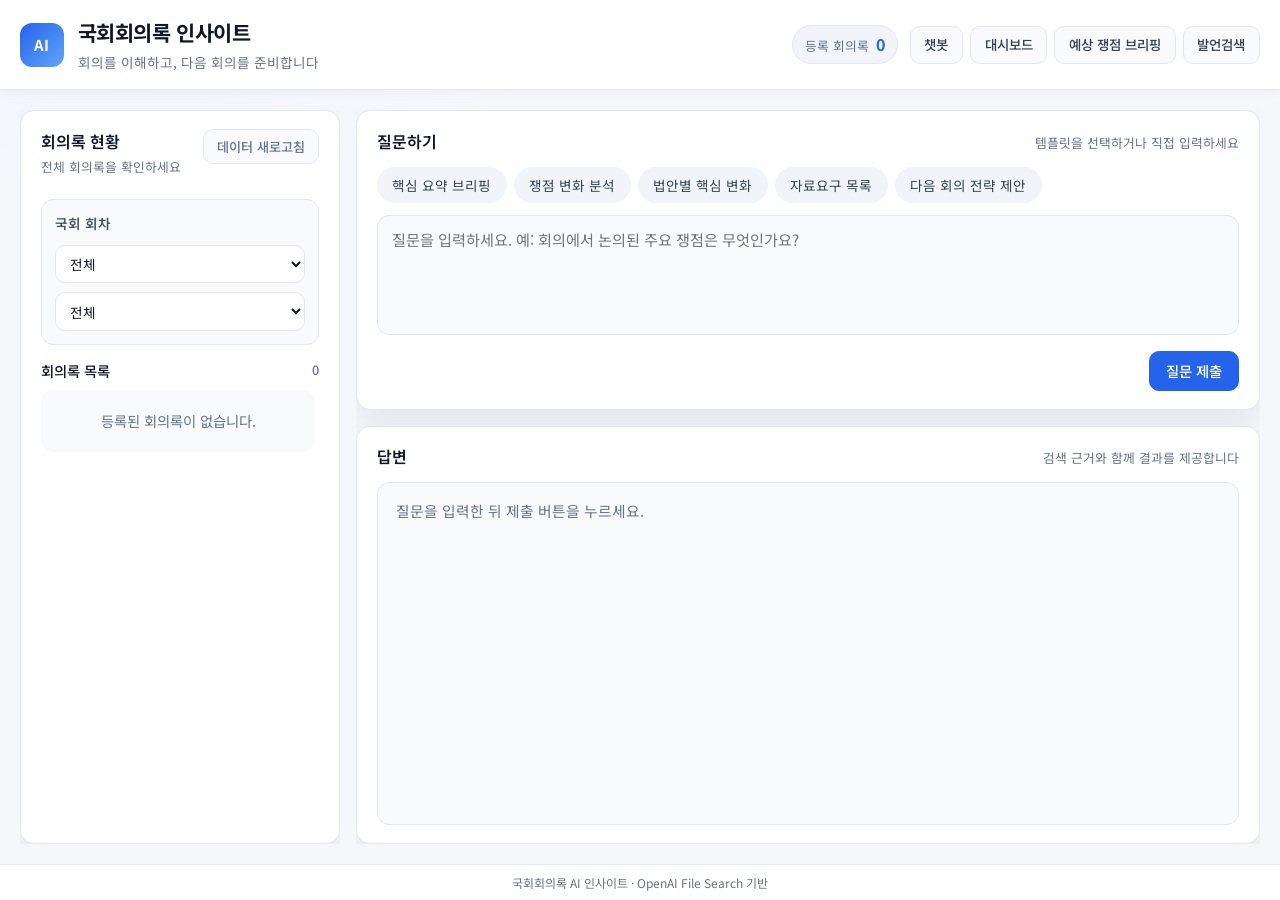
==== commit c2573810: "Update filter layout and quick templates Co-authored-by: Cursor <cursoragent@cursor.com>" ====
--- a/Assembly_Meeting_Rag/frontend/index.html
+++ b/Assembly_Meeting_Rag/frontend/index.html
@@ -4,7 +4,7 @@
     <meta charset="UTF-8">
     <meta name="viewport" content="width=device-width, initial-scale=1.0">
     <title>국회회의록 AI 인사이트</title>
-    <link id="app-style" rel="stylesheet" href="/static/style.css?v=20260223-1" onerror="this.onerror=null;this.href='./style.css?v=20260223-1';">
+    <link id="app-style" rel="stylesheet" href="/static/style.css?v=20260225-2" onerror="this.onerror=null;this.href='./style.css?v=20260225-2';">
     <link rel="preconnect" href="https://fonts.googleapis.com">
     <link rel="preconnect" href="https://fonts.gstatic.com" crossorigin>
     <link href="https://fonts.googleapis.com/css2?family=Noto+Sans+KR:wght@400;500;600;700&display=swap" rel="stylesheet">
@@ -16,12 +16,12 @@
                 <span class="brand-mark">AI</span>
                 <div>
                     <h1 class="title">국회회의록 인사이트</h1>
-            <p class="tagline">최근 회의를 이해하고, 다음 회의를 준비합니다</p>
+                    <p class="tagline">회의를 이해하고, 다음 회의를 준비합니다</p>
                 </div>
             </div>
             <div class="top-meta">
                 <div class="stat">
-                    <span class="stat-label">등록 문서</span>
+                    <span class="stat-label">등록 회의록</span>
                     <strong id="totalDocs" class="stat-value">0</strong>
                 </div>
                 <nav class="quick-links" aria-label="화면 이동">
@@ -73,18 +73,15 @@
                     <button type="button" class="btn btn-ghost btn-refresh" id="refreshBtn">데이터 새로고침</button>
                 </div>
             <div class="filters">
-                <label class="filter-item">
+                <div class="filter-row">
                     <span class="filter-lbl">국회 회차</span>
                     <select id="assemblyFilter" class="filter-sel">
                         <option value="">전체</option>
                     </select>
-                </label>
-                    <label class="filter-item">
-                        <span class="filter-lbl">위원회</span>
-                        <select id="committeeFilter" class="filter-sel">
-                            <option value="">전체</option>
-                        </select>
-                </label>
+                    <select id="committeeFilter" class="filter-sel" aria-label="위원회">
+                        <option value="">전체</option>
+                    </select>
+                </div>
             </div>
 
             <div class="list-head">
@@ -110,7 +107,7 @@
                 <button type="button" class="pill" data-template="material">자료요구 목록</button>
                 <button type="button" class="pill" data-template="next">다음 회의 전략 제안</button>
             </div>
-            <textarea id="questionInput" class="ask-input" rows="4" placeholder="질문을 입력하세요. 예: 최근 회의에서 논의된 주요 쟁점은 무엇인가요?"></textarea>
+            <textarea id="questionInput" class="ask-input" rows="4" placeholder="질문을 입력하세요. 예: 회의에서 논의된 주요 쟁점은 무엇인가요?"></textarea>
             <div class="ask-bar">
                 <button type="button" class="btn btn-main" id="submitBtn">질문 제출</button>
             </div>
--- a/Assembly_Meeting_Rag/frontend/style.css
+++ b/Assembly_Meeting_Rag/frontend/style.css
@@ -178,12 +178,21 @@
 }
 
 .card-head-docs {
-    align-items: center;
+    align-items: flex-start;
+    gap: 0.75rem;
+}
+
+.card-head-docs > div {
+    min-width: 0;
 }
 
 .card-head-docs .card-sub {
     display: block;
     margin-top: 0.12rem;
+}
+
+.card-head-docs .btn-refresh {
+    margin-left: auto;
 }
 
 .card-h {
@@ -198,13 +207,38 @@
 }
 
 .filters {
+    display: block;
+    padding: 0.8rem;
+    border: 1px solid var(--line);
+    border-radius: 12px;
+    background: #f8fafc;
+    margin: 0.65rem 0 0.9rem;
+}
+
+.filter-row {
     display: flex;
     flex-direction: column;
-    gap: 0.6rem;
-    padding: 0.75rem 0;
-    border-top: 1px solid var(--line);
-    border-bottom: 1px solid var(--line);
-    margin: 0.75rem 0 0.85rem;
+    align-items: stretch;
+    gap: 0.5rem;
+    width: 100%;
+}
+
+.filter-row .filter-lbl {
+    white-space: nowrap;
+    flex: 0 0 auto;
+    margin-bottom: 0.1rem;
+    font-weight: 600;
+    color: #475569;
+}
+
+.filter-row .filter-sel {
+    width: 100%;
+    min-width: 0;
+    background: #ffffff;
+}
+
+.filter-row .filter-sel + .filter-sel {
+    margin-top: 0.1rem;
 }
 
 .filter-item {
@@ -212,6 +246,7 @@
     align-items: center;
     justify-content: space-between;
     gap: 0.75rem;
+    min-width: 0;
 }
 
 .filter-lbl {
@@ -227,7 +262,7 @@
     border-radius: 10px;
     background: var(--card);
     color: var(--text);
-    min-width: 140px;
+    min-width: 0;
 }
 
 .btn {
@@ -605,9 +640,14 @@
     .btn-main {
         width: 100%;
     }
-}
-
-
-
-
-
+    .filter-row {
+        display: flex;
+        flex-direction: column;
+        align-items: stretch;
+    }
+}
+
+
+
+
+
